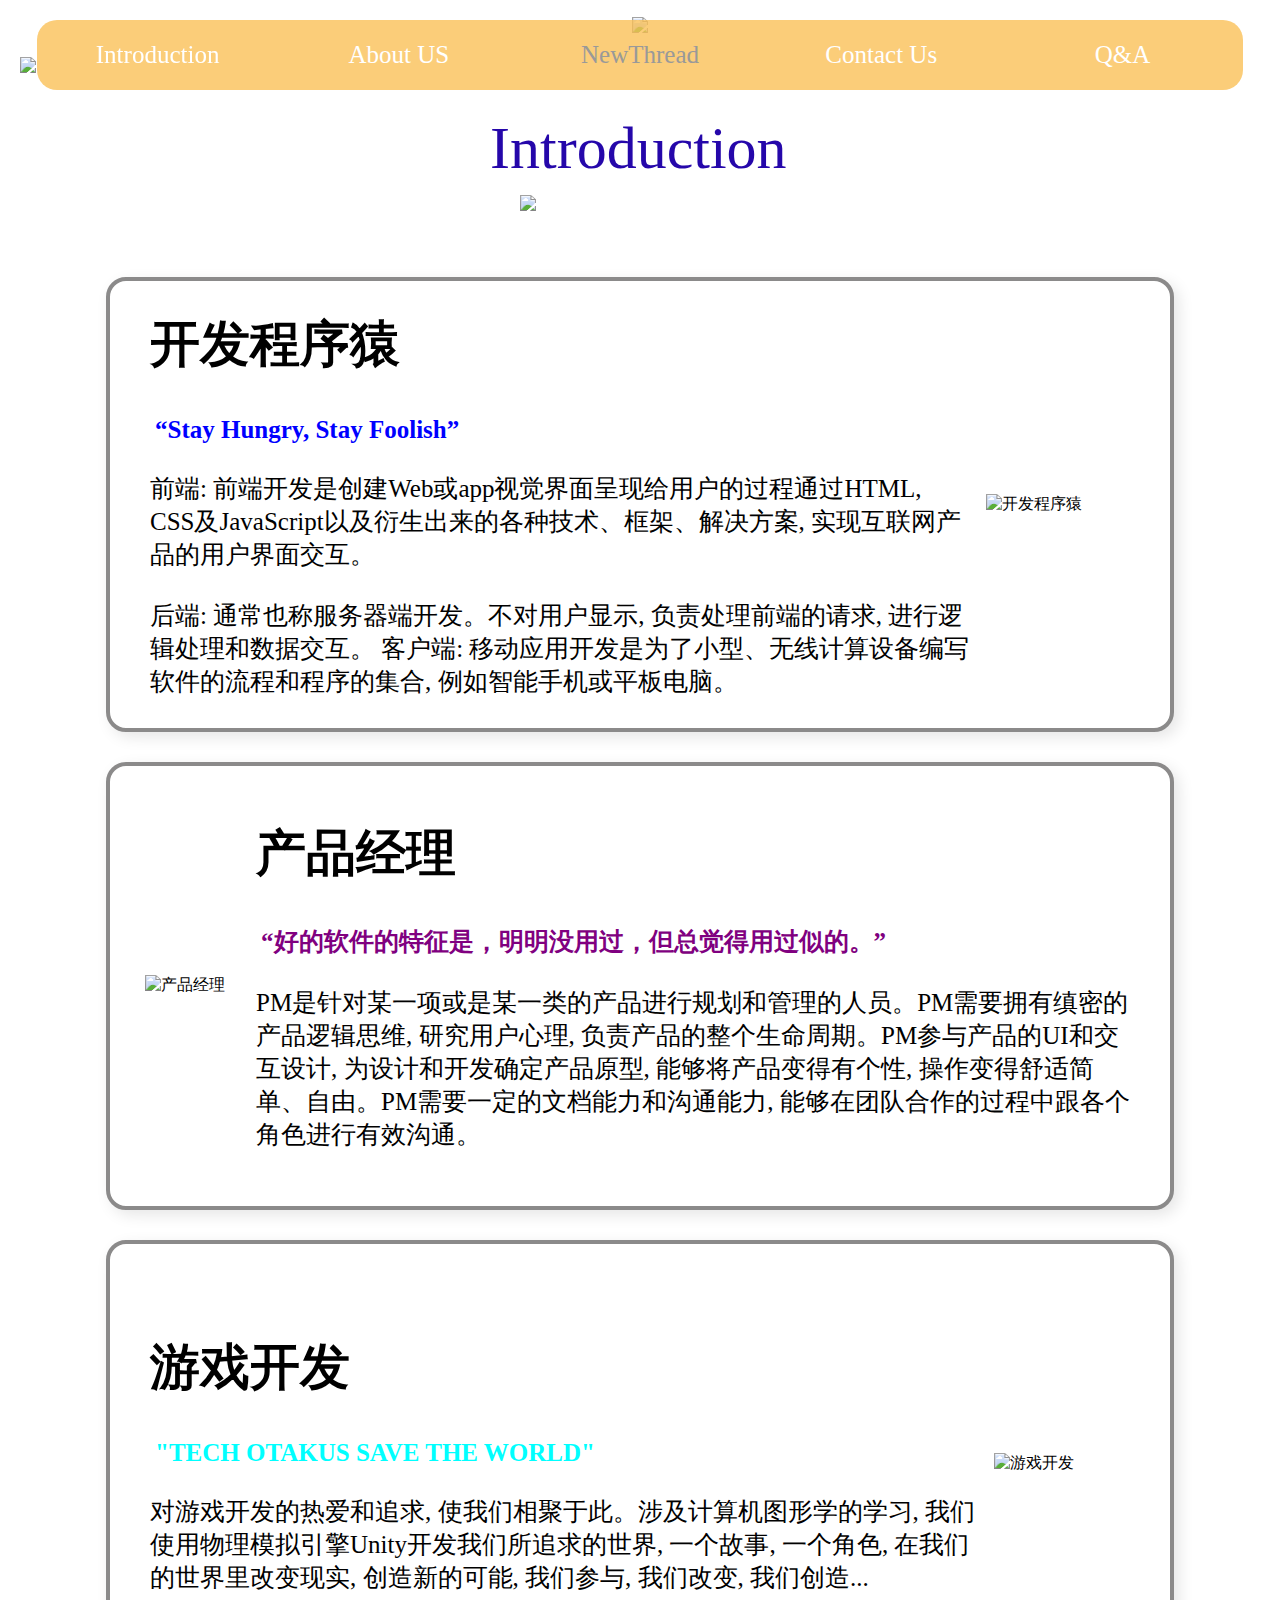
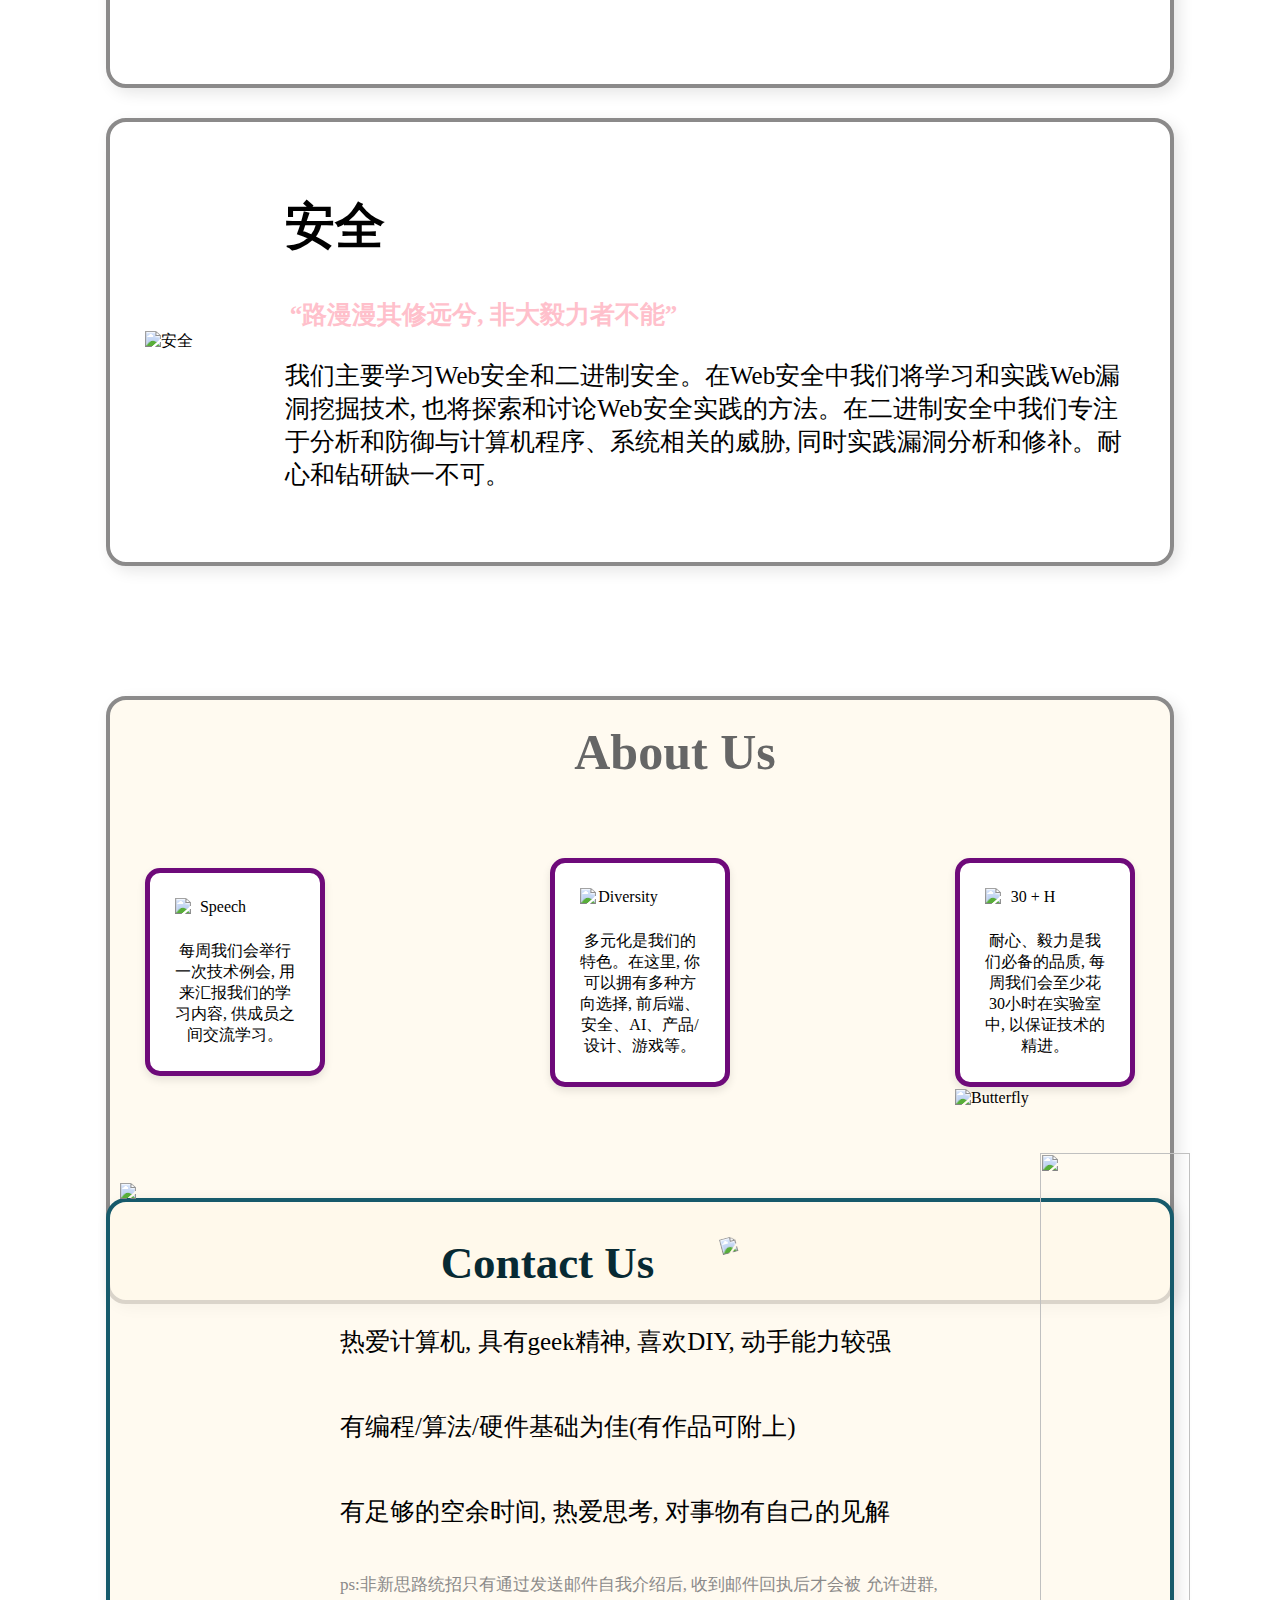
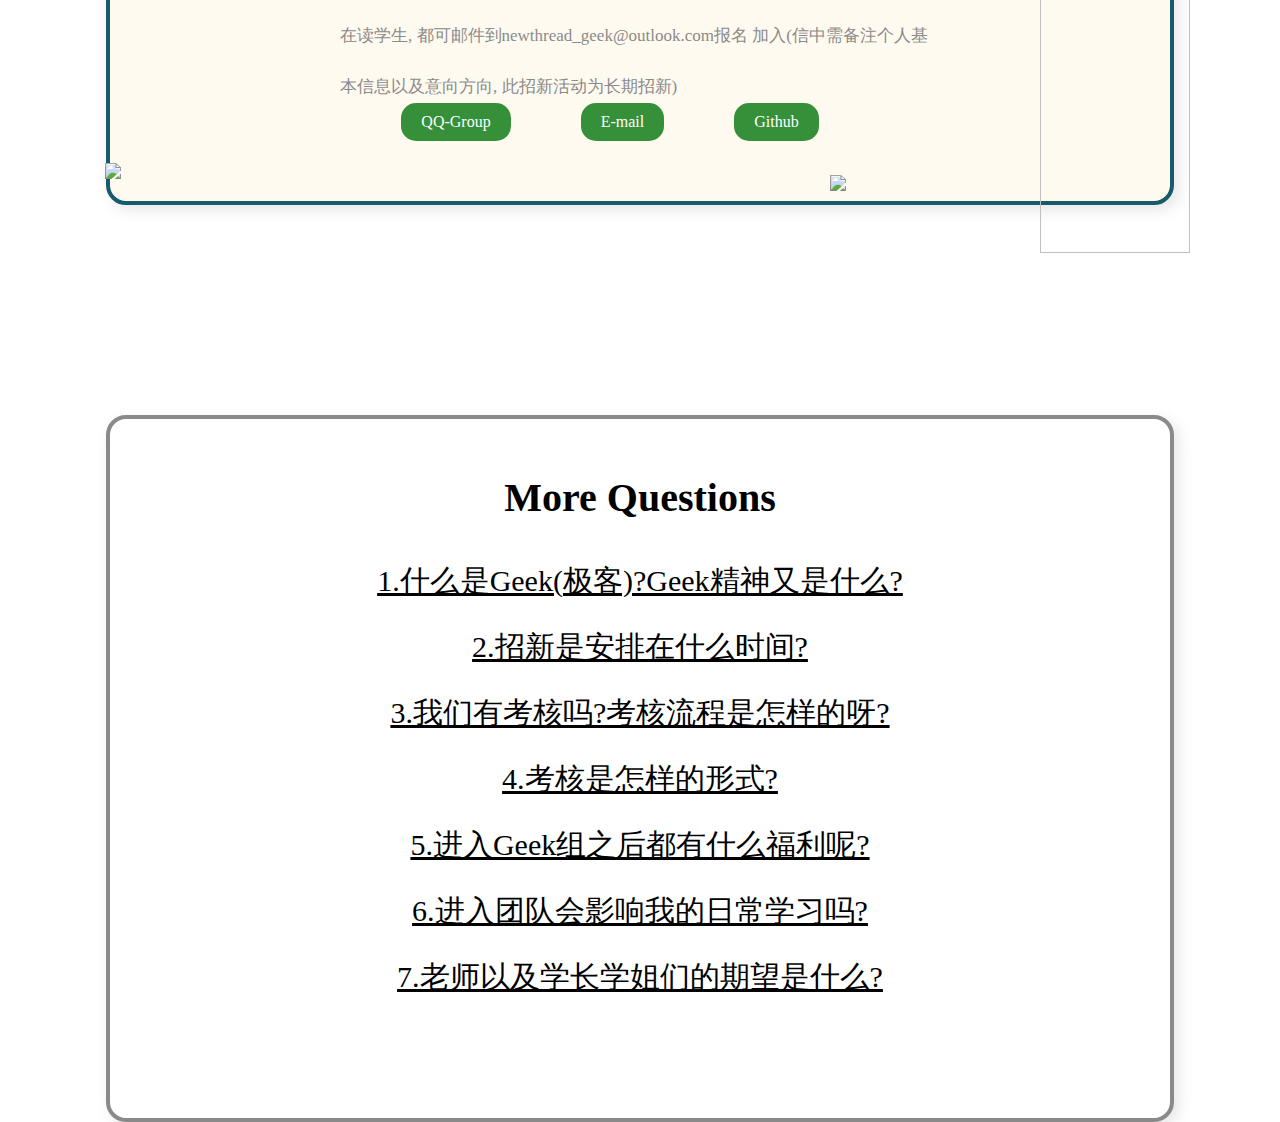
==== 4招新网站复刻/index.html @ 652fbaa4 "Add files via upload" ====
<!DOCTYPE html>
<html lang="en">
<head>
    <meta charset="UTF-8">
    <meta name="viewport" content="width=device-width, initial-scale=1.0">
    <link rel="stylesheet" href="css.css" >
    <title>Geek 招新页面</title>
    <style>
       
    </style>
</head>
<body>
    <div id="homepage-box"><!-- <div>定义首页容器的内容盒子 -->
    <!--导航-->
    <nav class="lead">
        <ul id="top-nav"><!-- <ul>是<nav>的子元素,表示无序列表) -->
            <li id="Introduction"><!-- <li>是<ul>的子元素，表示单个导航项 -->Introduction
                <div class="image-preview">
                    <img src="\images\qrcode_1699620268564.jpg" class="preview" alt="QQ群">
                </div>
        </li>
        
         <li id="About Us" class="space">
            <a href="javascript:;"onclick="scrollToSection('about-box')">About US</a>
         </li>
        <li><a href="https://campus.new-thread.com/" class="newthread">NewThread</a></li>
        <li id="Contact Us" class="space">
            <a href="javascript:;" onclick="scrollToSection('contact-box')">Contact Us</a>
        </li>
        <li id="Q&A" class="space"> 
            <a href="javascript:;" onclick="scrollToSection('qa-box')">Q&A</a>
        </li>
    </ul>
    </nav>
    <!--首页图-->   
    <div class="first">
        <img src="\images\background_Homepage.png" class="background_Homepage">
        <img src="\images\decoration_Geek.png" class="Geek">
    </div>
    </div>
    <!--introduction-->
    <div id="Introductionback">
        <div id="Introduction">Introduction
        </div>
        <img src="\images\decoration_Transition.png" class="Introductionpic">
    </div>
    <!--制作各方向的介绍卡片-->
    <div id="every">
            <div class="card-re">
                    <img src="../images/Geek_Programmer.png" class="pic" alt="开发程序猿">
                <div class="card-text">
                    <h1>开发程序猿</h1>
                    <br>
                    <p>
                        <strong class="blue-title">“Stay Hungry, Stay Foolish”</strong>
                            <br><br>
                            前端: 前端开发是创建Web或app视觉界面呈现给用户的过程通过HTML, CSS及JavaScript以及衍生出来的各种技术、框架、解决方案, 实现互联网产品的用户界面交互。<br>
                            <br>
                            后端: 通常也称服务器端开发。不对用户显示, 负责处理前端的请求, 进行逻辑处理和数据交互。
                            客户端: 移动应用开发是为了小型、无线计算设备编写软件的流程和程序的集合, 例如智能手机或平板电脑。
                    </p>
                </div>
            </div>
            <div class="card">
                    <img src="../images/Geek_PM.png" class="pic" alt="产品经理">
                    <div class="card-text">
                        <h1>产品经理</h1>
                        <br>
                        <p>
                            <strong class="purple-title">“好的软件的特征是，明明没用过，但总觉得用过似的。”</strong>
                            <br><br>
                            PM是针对某一项或是某一类的产品进行规划和管理的人员。PM需要拥有缜密的产品逻辑思维, 研究用户心理, 负责产品的整个生命周期。PM参与产品的UI和交互设计, 为设计和开发确定产品原型, 能够将产品变得有个性, 操作变得舒适简单、自由。PM需要一定的文档能力和沟通能力, 能够在团队合作的过程中跟各个角色进行有效沟通。
                        </p>
                    </div>

                </div>
            <div class="card-re">
                    <img src="../images/Geek_Game.png" class="pic" alt="游戏开发">
                    <div class="card-text">
                        <h1>游戏开发</h1>
                        <br>
                        <p>
                            <strong class="cyan-title">"TECH OTAKUS SAVE THE WORLD"</strong>
                            <br><br>
                            对游戏开发的热爱和追求, 使我们相聚于此。涉及计算机图形学的学习, 我们使用物理模拟引擎Unity开发我们所追求的世界, 一个故事, 一个角色, 在我们的世界里改变现实, 创造新的可能, 我们参与, 我们改变, 我们创造...
                        </p>
                    </div>
                
                </div>
            <div class="card">
                    <img src="../images/Geek_security.png" class="pic" alt="安全">
                    <div class="card-text">
                        <h1>安全</h1>
                        <br>
                        <p>
                            <strong class="pink-title">“路漫漫其修远兮, 非大毅力者不能”</strong>
                            <br><br>
                            我们主要学习Web安全和二进制安全。在Web安全中我们将学习和实践Web漏洞挖掘技术, 也将探索和讨论Web安全实践的方法。在二进制安全中我们专注于分析和防御与计算机程序、系统相关的威胁, 同时实践漏洞分析和修补。耐心和钻研缺一不可。
                        </p>
                    </div>
                
                </div>
                
</div>
<!--Aboutus部分-->
<div id="about-box">
    <h2>About Us</h2>
    <!--文字卡片-->
        <div class="about-card">
            <img src="../images/about_Speech.png" alt="Speech">
            <p>每周我们会举行一次技术例会, 用来汇报我们的学习内容, 供成员之间交流学习。</p>
        </div>

        <div class="about-card">
            <img src="../images/about_Diversity.png" alt="Diversity">
            <p>多元化是我们的特色。在这里, 你可以拥有多种方向选择, 前后端、安全、AI、产品/设计、游戏等。</p>
        </div>

        <div class="about-card">
            <img src="../images/about_Time.png" alt="30 + H">
            <p>耐心、毅力是我们必备的品质, 每周我们会至少花30小时在实验室中, 以保证技术的精进。</p>
        </div>
    
</div>
<img class="about-butterfly" src="../images/decoration_Butterfly.png" alt="Butterfly">
<img class="top-left" src="\images\decoration_Decoration(2).png" alt="">
<img class="bottom-right" src="\images\decoration_Decoration(3).png" alt="">
<img class="bottom-left" src="\images\decoration_Decoration(1).png" alt="">
<img class="top-right" src="\images\decoration_Decoration.png" alt="">
<!--contactus部分-->
<div id="contact-box">
    <h2>Contact Us</h2>
    <!--文字部分-->
    <p>热爱计算机, 具有geek精神, 喜欢DIY, 动手能力较强</p>
    <p>有编程/算法/硬件基础为佳(有作品可附上)</p>
    <p>有足够的空余时间, 热爱思考, 对事物有自己的见解</p>
    <p class="ps">
        ps:非新思路统招只有通过发送邮件自我介绍后, 收到邮件回执后才会被
        允许进群, 在读学生, 都可邮件到newthread_geek@outlook.com报名
        加入(信中需备注个人基本信息以及意向方向, 此招新活动为长期招新)
    </p>
    <br>
    <br>
<!--按钮-->
    <div class="contact-button">  
        <a href="javascript:void(0);" class="contact-link">QQ-Group</a><!-- href="#"表示链接无指定目标 -->
        <a href="javascript:;" class="contact-link" id="email-button">E-mail</a>
        <a href="https://www.bilibili.com/video/BV1GJ411x7h7/" class="contact-link">Github</a>
            <!-- <a>标签链接到指定网页 target="_blank"使其在新标签页中打开 -->
    <!-- Contact Us装饰部分 -->
         <img src="../images/decoration_Chameleon.png" class="chameleon">
         <img src="../images/decoration_Tree.png" class="tree">
         <img src="../images/decoration_Ladybug.png" class="ladybug">
         <img src="../images/decoration_Leaves.png" class="leaves">
         <img src="../images/decoration_TreeWithSometing.png" class="left-tree">
        </div>
    
</div>

<!-- Q&A容器 -->
<div id="qa-box">
    <h2 id="center-QA">More Questions</h2>
        
    <!-- Q&A部分 -->
    <div id="QA-list">
        
        <ul id="QA-ul"><!-- <ul>表示无序列表，包含问题和答案 -->

            <li><!-- <li>是<ul>的子元素，表示每一项问题和答案 -->
                <a class="QA-question" href="javascript:;">1.什么是Geek(极客)?Geek精神又是什么?</a><!-- <a>是链接标签,href="javascript:;" 确保点击问题不会跳转页面 -->
                <p class="QA-answer">拥有好奇之心, 改变之力, 爱钻研, 能折腾。</p>
            </li>
            <li>
                <a class="QA-question" href="javascript:;">2.招新是安排在什么时间?</a><!-- <a>是链接标签,href="javascript:;" 确保点击问题不会跳转页面 -->
                <p class="QA-answer">按照惯例, 正式招新时间是在9月下旬~10月上旬, 不过今年会有一些改动, 笔试地点一般在9号教学楼。如果想要了解我们, 可以加入我们的QQ群, 招新具体的安排/变动会在招新群通知。</p>
            </li>
            <li>
                <a class="QA-question" href="javascript:;">3.我们有考核吗?考核流程是怎样的呀?</a><!-- <a>是链接标签,href="javascript:;" 确保点击问题不会跳转页面 -->
                <p class="QA-answer">嗯...我们一共有一轮笔试和两轮面试。权衡技术、经验和学习能力, 第一轮是一些视野性的题目, 淘汰率并不高。第二轮单独面试, 根据你的笔试提出技术相关的问题、兴趣爱好、个人看法。最后一轮群面, 首先问及时间分配上的问题, 其次也会向你提出各种奇怪的问题。这一轮中许多题目其实并不难, 也无标准答案, 重在考察同学们在压力下的逻辑思维。全部通过成为预备成员啦。</p>
            </li>
            <li>
                <a class="QA-question" href="javascript:;">4.考核是怎样的形式?</a><!-- <a>是链接标签,href="javascript:;" 确保点击问题不会跳转页面 -->
                <p class="QA-answer">在考核期间每人会拥有一位'长者'带你入门, 学习技术与知识, 交流经验与想法。完成每周的新人任务后再进行一次考核筛选后就可以成为Geek组正式成员啦! 在考核期必须满足每周30个小时在实验室哦, 所以考核期也不可以懈怠哦！</p>
            </li>
            <li>
                <a class="QA-question" href="javascript:;">5.进入Geek组之后都有什么福利呢?</a><!-- <a>是链接标签,href="javascript:;" 确保点击问题不会跳转页面 -->
                <p class="QA-answer">一对一的新人指引, 每一个成员都有会一个mentor, 带你初入门槛, 与你一同成长, 组内管理较宽松, 在尊重其他人的前提下可以尽情发挥自己的个性。打破平淡, 与同样疯狂的人把疯狂的idea实现, 磨砺耐性、培养思维、成就梦想。Lab设备/网络资源充足, 闲暇之余也有组织活动。更有许多的故事等你来听~ </p>
            </li>
            <li>
                <a class="QA-question" href="javascript:;">6.进入团队会影响我的日常学习吗?</a><!-- <a>是链接标签,href="javascript:;" 确保点击问题不会跳转页面 -->
                <p class="QA-answer">你要知道大学是一个可以自由安排自己学习生活的地方。如果你想在上课之余充实自己、激励自己, 最好的方法就是和比自己更优秀的人在一起。团队不缺优秀的人, 而我们也期待同样优秀的你, 让我们一起前进! 小组里也有不少保研, 考研的前辈们, 大部分都能找到一个平衡点, 而且团队的经历对你日后读研, 工作都大有裨益。</p>
            </li>
            <li>
                <a class="QA-question" href="javascript:;">7.老师以及学长学姐们的期望是什么?</a><!-- <a>是链接标签,href="javascript:;" 确保点击问题不会跳转页面 -->
                <p class="QA-answer">我们希望你有很强的自学能力, 同时关注新事物、新技术, 喜欢挑战, 逻辑性强, 善于和各种文化的人合作。“每个人都可以做自己想做的事情, 每个人的方向不一样。如果你想做产品或有不错的idea, 那么就可以找志同道合的人一起合作。” </p>
            </li>
        
        </ul>
    
    </div>

</div>
<script src="javascript.js"></script>
</body>
</html>
---- 4招新网站复刻/css.css ----
*{
    margin: 5px;
    padding: 0;
}
.background_Homepage{
    width: 100%;
    margin-top: 6%;
}
ul {
    list-style: none; /* 去掉列表项的默认样式 */ 
}
#homepage-box {
    position: relative; /* 使用相对定位。父容器使用相对定位,为子元素提供参考系;子元素使用绝对定位,可精确控制其在父容器内的位置 */
    display: flex; /* 使用弹性布局 */
    flex-direction: column; /* 使用纵向布局 */
    justify-content: center; /* 设置元素在主轴上居中对齐 */
    align-items: center; /* 设置元素在交叉轴上居中对齐 */
}
/* 导航栏整体样式 */
#homepage-box nav {
    position: fixed; /* 使用固定定位 */
    width: 95%; 
    top: 10px; /* 设置元素的顶部与父容器顶部的固定距离 */
    z-index: 1000000; /* 设置堆叠层级 */
}
 /* 顶部导航栏整体样式 */
#homepage-box #top-nav {
    display: flex; /* 使用弹性布局 */
    flex-direction: row; /* 使用横向布局 */
    background-color: #fac158; 
    border-radius: 20px; /* 设置圆角大小 */
    opacity: 0.8; /* 设置透明度 */
}
/* 顶部导航栏样式 */
#homepage-box #top-nav li {
    flex: 1; /* 平分空间,均匀分布 */
    line-height: 60px; /* 设置行高 */
    display: block; /* 设置其为块级元素 */
    text-align: center; /* 设置文本或行内元素在父容器内水平居中 */
    font-size: 25px; /* 设置字体大小 */
    color: white; 
}
#homepage-box #top-nav li.space a {
    text-decoration: none;
    outline: none;
    color: inherit;/* 去除原本的超链接样式并继承父元素颜色样式 */
}

/* 顶部导航栏每个导航项的悬停样式 */
#homepage-box #top-nav li:hover {
    color: gray;
    background-color: #ffa600; /* 设置背景颜色 */
    border-radius: 20px; /* 设置圆角大小 */
}

/* 顶部NewThread样式 */
#homepage-box #top-nav .newthread{
    color: gray;
}
/* 顶部NewThread悬浮样式 */
#homepage-box #top-nav .newthread:hover {
    color: white;
}
/*隐藏超链接样式*/
#homepage-box #top-nav .newthread{
    text-decoration: none;
    outline: none;
}
.Geek{
    position: absolute;
    width: 400px;
    height: auto;
    top: 180px;
    left: 500px;
    /*控制动画时长*/
    transition: transform 0.3s;
    }
    /*实现鼠标悬停时logo放大*/
.Geek:hover{
    transform: scale(1.5);
    }
/*QQ群悬停展示效果*/
#homepage-box #top-nav #Introduction {
    position: relative;
}
#homepage-box #top-nav #Introduction .image-preview{
    position: absolute;
    top: 100%;
    left: 20%;
    width: 160px;
    height: 210px;
    background: orange;
    border-radius: 20px; 
    z-index: 100;
    visibility: hidden;
}
#homepage-box #top-nav #Introduction:hover .image-preview{
    visibility: visible;
}
.preview{
    width: 150px;
    height: 200px;
    border-radius: 20px;
}
/*开始Introduction部分*/
#Introductionback{
    position: relative;
}
#Introductionback .Introductionpic{
    position: absolute;
    width: 100%;
}
#Introductionback #Introduction{
    position: absolute;
    margin-top: 5%;
    font-size: 60px;
    color: rgb(37, 7, 170);
    display: flex;
    margin-left: 38%;
}
#every .card{
    display: flex;
    position: relative;
    top: 200px;
    margin: 0 auto; /* 水平居中 */
    margin-top: 30px;/* 设置顶部外间距 */
    margin-bottom: 30px; /* 设置底部外间距 */
    padding: 20px 30px; /* 设置容器内边距 */
    align-items: center; /* 设置元素在交叉轴上居中对齐 */
    justify-content: space-between; /* 设置元素在主轴上间距相等,而且第一个和最后一个元素分别紧贴容器的两端 */
    border: 4px solid #8b8a8a; 
    background-color: #fff; 
    border-radius: 20px; 
    box-shadow: 5px 5px 15px rgba(0, 0, 0, 0.1); /* 设置阴影(X轴偏移量,Y轴偏移量,模糊程度,颜色) */
    width: 90%; 
    max-width: 1000px; /* 设置最大宽度 */
    min-height: 400px; /* 设置最小高度 */
}
#every .card-re{
    display: flex;
    position: relative;
    top: 200px;
    margin: 0 auto; /* 水平居中 */
    margin-top: 30px;/* 设置顶部外间距 */
    margin-bottom: 30px; /* 设置底部外间距 */
    padding: 20px 30px; /* 设置容器内边距 */
    align-items: center; /* 设置元素在交叉轴上居中对齐 */
    justify-content: space-between; /* 设置元素在主轴上间距相等,而且第一个和最后一个元素分别紧贴容器的两端 */
    border: 4px solid #8b8a8a; 
    background-color: #fff; 
    border-radius: 20px; 
    box-shadow: 5px 5px 15px rgba(0, 0, 0, 0.1); /* 设置阴影(X轴偏移量,Y轴偏移量,模糊程度,颜色) */
    width: 90%; 
    max-width: 1000px; /* 设置最大宽度 */
    min-height: 400px; /* 设置最小高度 */
}
.pic{
    width: 400px;
    height: auto;
    transition: transform 1s ease;/* 鼠标离开后动画持续1秒以保证动画的连续性 */
}
/* 图片悬停动画 */
.pic:hover{
    transform: rotate(-15deg) scale(1.1);
    transition: 0.5s;
}
/* 将一和三的图片与文字元素调转顺序 */
.card-re{
    flex-direction: row-reverse;
}
/*文字样式*/
.card-text{
    font-size: 25px;
    left: 0;
}
.blue-title{
    color: blue;
}
.purple-title{
    color: purple;
}
.cyan-title{
    color: cyan;
}
.pink-title{
    color: pink;
}
/*aboutus部分*/
#about-box {
    display: flex;
    position: relative;
    top: 300px;
    margin: 0 auto; /* 水平居中 */
    margin-top: 30px;/* 设置顶部外间距 */
    margin-bottom: 30px; /* 设置底部外间距 */
    padding-left: 30px; /* 设置容器内边距 */
    padding-right: 30px;
    padding-bottom:200px;
    align-items: center; /* 设置元素在交叉轴上居中对齐 */
    justify-content: space-between; /* 设置元素在主轴上间距相等,而且第一个和最后一个元素分别紧贴容器的两端 */
    border: 4px solid #8b8a8a; 
    border-radius: 20px; 
    box-shadow: 5px 5px 15px rgba(0, 0, 0, 0.1); /* 设置阴影(X轴偏移量,Y轴偏移量,模糊程度,颜色) */
    width: 90%; 
    max-width: 1000px; /* 设置最大宽度 */
    min-height: 400px; /* 设置最小高度 */
    background-color: #fff7e9ad;
}
#about-box h2 {
    position: absolute;
    margin-bottom: 10px; /* 设置底部外间距 */
    width: 100%; /* 设置宽度。“px”：设置元素宽度固定大小;“%”：设置元素宽度相对于父容器宽度的百分比 */
    top: 3%;/*调整标题位置*/
    text-align: center; /* 设置文本或行内元素在父容器内水平居中 */
    font-size: 50px; /* 设置字体大小 */
    color: #666666; /* 设置字体颜色 */
}
#about-box img{
    width: 80px;
    text-align: center;
}
#about-box .about-card {
    display: flex; /* 使用弹性布局 */
    justify-content: center; /* 设置元素在主轴上居中对齐 */
    width: 100%; /* 设置宽度。“px”：设置元素宽度固定大小;“%”：设置元素宽度相对于父容器宽度的百分比 */
    flex-direction: column;/* 文字与图片纵向排布 */
    margin-top: 15%;
    z-index: 1;
    gap: 15px;/* 元素间隔 */
}
#about-box .about-card {
    max-width: 130px; /* 设置最大宽度 */
    padding: 20px;
    border: 5px solid rgb(110, 10, 122); /* 设置边框(粗细、样式、颜色) */
    text-align: center; /* 设置文本或行内元素在父容器内水平居中 */
    background-color: #fff; /* 设置背景颜色 */
    border-radius: 15px; /* 设置圆角大小 */
    box-shadow: 0 4px 8px rgba(0, 0, 0, 0.1); /* 设置阴影(X轴偏移量,Y轴偏移量,模糊程度,颜色) */
    transition: transform 1s ease;/* 鼠标离开后动画持续1秒以保证动画的连续性 */
}
#about-box .about-card:hover {
    transform: scale(1.2); /* 设置鼠标悬停时元素的放大倍数 */
    box-shadow: 0 6px 12px rgba(0, 0, 0, 0.1); /* 设置阴影(X轴偏移量,Y轴偏移量,模糊程度,颜色) */
    transition: 0.5s;
}
.about-butterfly{
    float: right;
    width: 180px;
    z-index: 100;
    padding-top: 50px;
    padding-bottom: 80px;
    padding-right: 130px;
    position: relative;
    transition: transform 1s ease;/* 鼠标离开后上浮动画持续1秒以保证动画的连续性 */
}
.about-butterfly:hover{
    transform: translateY(20px);/* 下沉动画 */
}
.top-left{
    position: relative;
    width: 300px;
    float: left;
    bottom: 470px;
    margin: 30px;
    z-index: 10;
}
.bottom-right{
    position: relative;
    width: 300px;
    bottom: 470px;
    margin: 30px;
    z-index: 10;
    left: 600px;
    top: 200px;
}
.bottom-left{
    position: relative;
    width: 300px;
    bottom: 470px;
    margin: 30px;
    z-index: 10;
    top: 50px;
    float: left;
}
.top-right{
    position: relative;
    width: 300px;
    margin: 30px;
    z-index: 10;
    left: 600px;
    bottom: 625px;
}
#contact-box {
    position: relative;
    top: 100px;
    margin: 0 auto; /* 水平居中 */
    padding: 30px; /* 设置容器内边距 */
    border: 4px solid #165a6b; 
    border-radius: 20px; 
    box-shadow: 5px 5px 15px rgba(0, 0, 0, 0.1); /* 设置阴影(X轴偏移量,Y轴偏移量,模糊程度,颜色) */
    width: 90%; 
    max-width: 1000px; /* 设置最大宽度 */
    min-height: 400px; /* 设置最小高度 */
    background-color: #fff7e9ad;
}
/* Contact Us 装饰部分具体样式 */
#contact-box .chameleon {
    position: absolute; 
    bottom: -30px;
    right: -30px;
    width: 300px; 
    height: auto; 
    z-index: 10; 
}

#contact-box .tree {
    position: absolute;
    top: -530px; 
    right: -90px; 
    width: 150px; 
    height: 700px; 
    z-index: 5; 
}

#contact-box .ladybug {
    position: absolute; 
    top:80px;
    left: -15px; 
    width: 50px; 
    height: auto; 
    z-index: 5;
}

#contact-box .leaves {
    position: absolute; 
    top: -450px; 
    left: 600px; 
    width: 50px; 
    height: auto; 
    transform: rotate(-15deg); 
}

#contact-box .left-tree {
    position: absolute; 
    top: -500px; 
    left: 0px; 
    width: auto; 
    height: 350px; 
    transform: rotate(0deg); 
    z-index: 5; 
}
/* Contact Us 标题样式 */
#contact-box h2 {
    display: flex;
    margin-bottom: 15px; /* 设置底部外间距 */
    font-size: 45px; /* 设置字体大小 */
    color: #072a33; /* 设置字体颜色 */
    justify-content: center;
}
/* Contact Us 文字样式 */
#contact-box p {
    position: relative; 
    margin: 10px auto; /* 设置元素在父容器内的上下外边距和左右外边距。“auto”表示居中 */
    width: 80%; /* 设置宽度。“px”：设置元素宽度固定大小;“%”：设置元素宽度相对于父容器宽度的百分比 */
    text-align: left; /* 设置文本或行内元素在父容器内左对齐 */
    line-height: 3.0; /* 设置行高 */
    max-width: 600px; /* 设置最大宽度 */
    color: #000000;
    font-size: 25px;
    word-wrap: break-word; /* 设置自动换行 */
}
#contact-box .ps{
    color: #8b8a8a;
    font-size: 17px;
}
.contact-button {
    position: relative;
    display: flex; /* 使用弹性布局 */
    margin-top: -80px; /* 设置顶部外间距 */
    justify-content: center; /* 设置元素在主轴上居中对齐 */
    align-items: center; /* 设置元素在交叉轴上居中对齐 */
    gap: 20px;
    transform: translateX(-30px); /* 设置元素沿X轴移动的距离 */
    z-index: 100000;
}
.contact-link {
    text-decoration: none;
    outline: none;
    margin: 25px;
    padding: 10px 20px;  
    background-color: #368f39; /* 设置背景颜色 */
    color: #fff; /* 设置字体颜色 */
    border-radius: 15px; /* 设置圆角大小 */
    transition: transform 0.3s ease, box-shadow 0.3s ease; /* 为background-color,transform,box-shadow属性设置平滑的过渡效果和持续时间 */ 
}

/* Contact Us 按钮部分之按钮悬停样式 */
.contact-link:hover {
    background-color: #2f7f33;  /* 设置背景颜色 */
    box-shadow: 0 8px 16px rgba(0, 0, 0, 0.2); /* 设置阴影(X轴偏移量,Y轴偏移量,模糊程度,颜色) */
    transform: scale(1.1); /* 设置鼠标悬停时元素的放大倍数 */
}
/* qa */
#qa-box {
    display: flex;
    position: relative;
    top: 300px;
    flex-direction: column; /* 使用纵向布局 */
    margin: 0 auto; /* 水平居中 */
    margin-top: 10px;/* 设置顶部外间距 */
    margin-bottom: 30px; /* 设置底部外间距 */
    padding-left: 30px; /* 设置容器内边距 */
    padding-right: 30px;
    padding-top:50px;
    padding-bottom: 100px;
    border: 4px solid #8b8a8a; 
    border-radius: 20px; 
    box-shadow: 5px 5px 15px rgba(0, 0, 0, 0.1); /* 设置阴影(X轴偏移量,Y轴偏移量,模糊程度,颜色) */
    width: 90%; 
    max-width: 1000px; /* 设置最大宽度 */
    min-height: 400px; /* 设置最小高度 */
    background-image: url('../images/background_QA.png'); /* 引入背景图片 */
    text-align: center;
}

/* Q&A 容器标题部分之标题具体样式 */
#qa-box #center-QA {
    margin-bottom: 20px; /* 设置底部外间距 */
    text-align: center; /* 设置文本或行内元素在父容器内水平居中 */
    font-size: 40px; /* 设置字体大小 */
    color: black;   /* 设置字体颜色 */
}

/* 问题样式 */
#qa-box .QA-question {
    display: block; /* 设置其为块级元素 */
    padding: 10px 0; 
    font-size: 30px; /* 设置字体大小 */
    color: rgb(0, 0, 0); /* 设置字体颜色 */
    cursor: pointer; /* 当鼠标指针悬停在需要点击的元素时,设置其变为手形 */
    transition: all 0.4s ease; /* 为transform和color属性设置平滑的过渡效果和持续时间 */
}
#qa-box .QA-question:hover {
    color: #7e7c7c; /* 设置字体颜色 */
    transform: scale(1.05); /* 设置鼠标悬停时元素的放大倍数 */
}
/* 答案样式 */
#qa-box .QA-answer {
    margin-top: 10px; /* 设置顶部外间距 */
    line-height: 1.5; /* 设置行高 */
    padding: 15px; 
    background-color: rgba(0, 0, 0, 0.1); /* 设置背景颜色 */
    font-size: 20px; /* 设置字体大小 */
    color: rgb(255, 255, 255); /* 设置字体颜色 */
    border-radius: 10px; /* 设置圆角大小 */
    box-shadow: 0 4px 8px rgba(0, 0, 0, 0.1); /* 设置阴影(X轴偏移量,Y轴偏移量,模糊程度,颜色) */
    transition: all 0.3s ease;
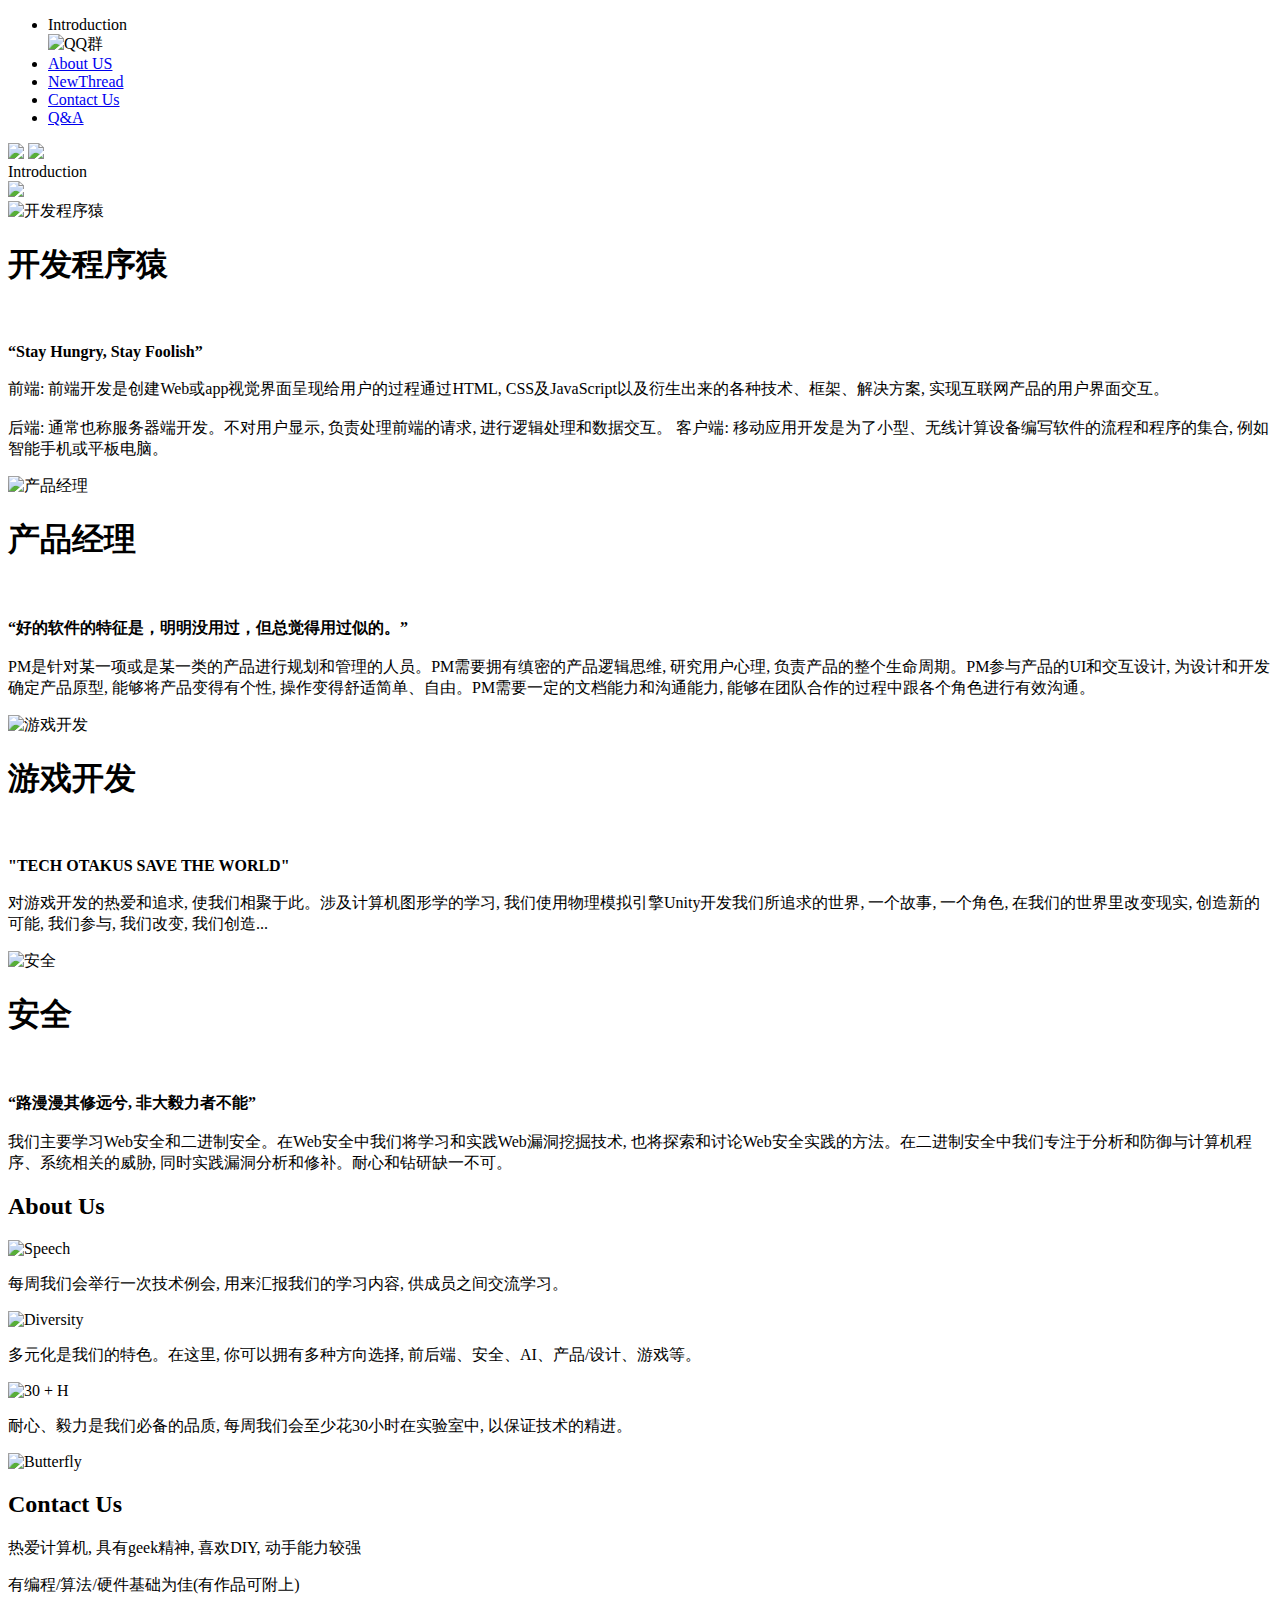
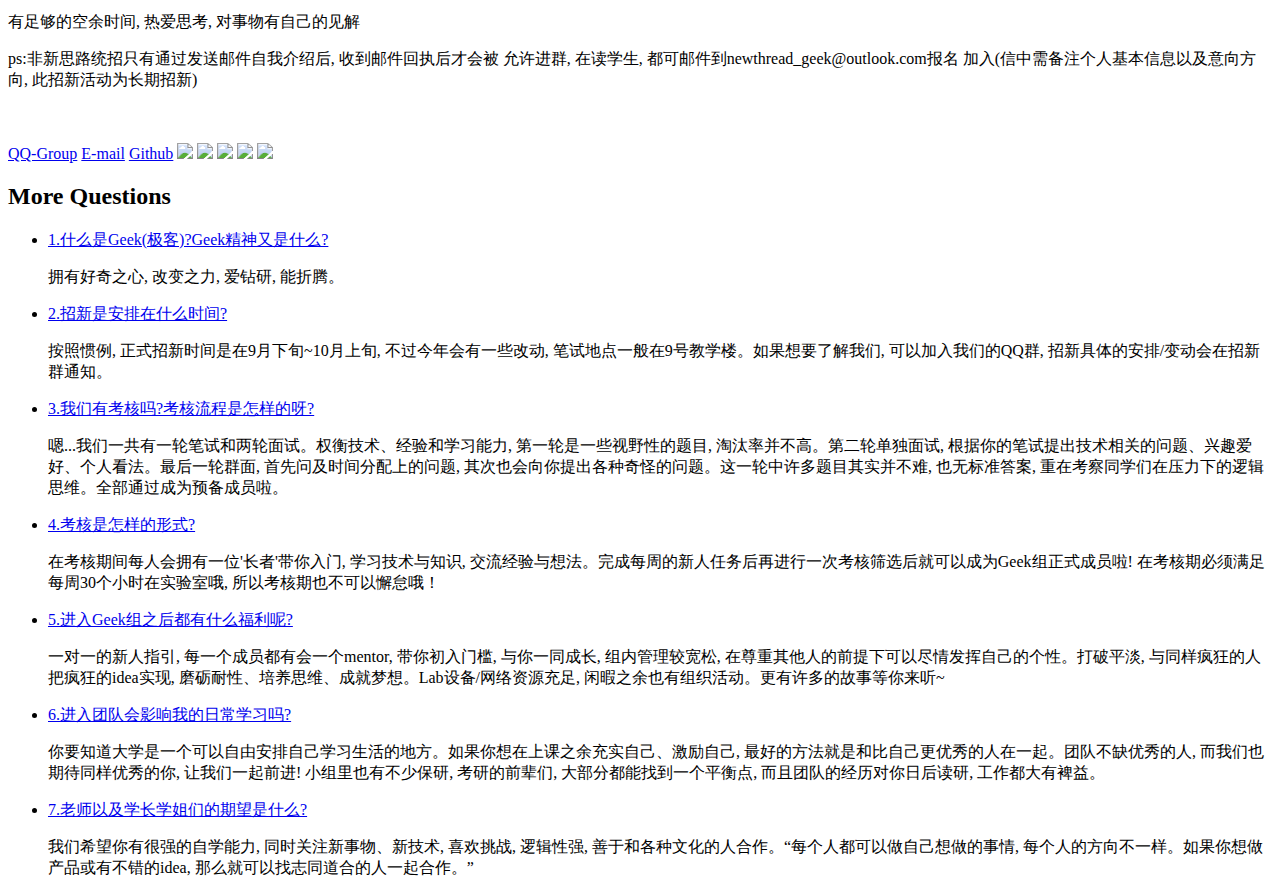
==== commit d78001b0: "index.html" ====
--- a/4招新网站复刻/index.html
+++ b/4招新网站复刻/index.html
@@ -3,7 +3,7 @@
 <head>
     <meta charset="UTF-8">
     <meta name="viewport" content="width=device-width, initial-scale=1.0">
-    <link rel="stylesheet" href="css.css" >
+    <link rel="stylesheet" href="/Tasks/css.css" >
     <title>Geek 招新页面</title>
     <style>
        
@@ -200,6 +200,6 @@
     </div>
 
 </div>
-<script src="javascript.js"></script>
+<script src="/Tasks/javascript.js"></script>
 </body>
-</html>+</html>
